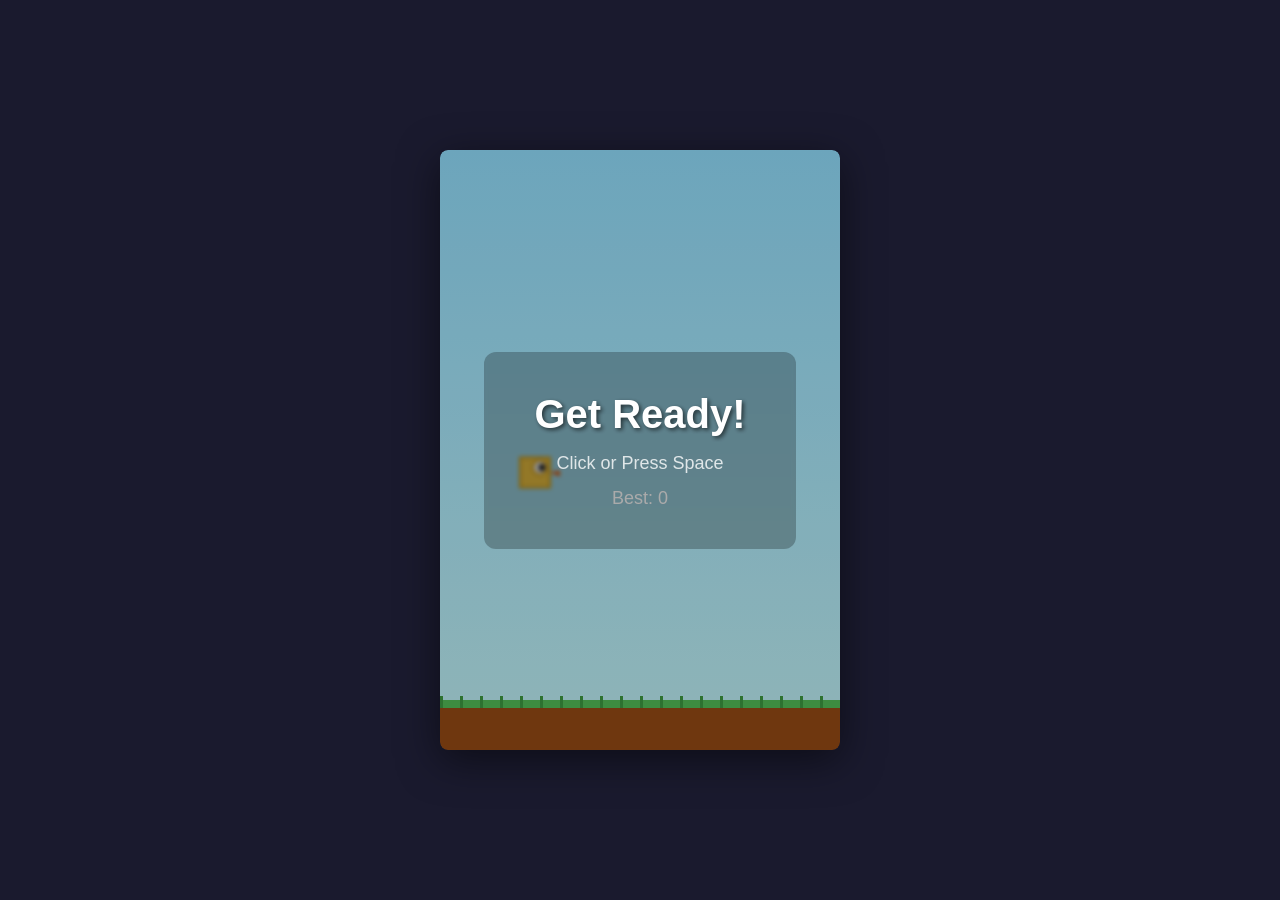
==== index.html @ d2d1e56a "v2  - split into 3 seperate files" ====
<!DOCTYPE html>
<html lang="en">
<head>
  <meta charset="UTF-8">
  <meta name="viewport" content="width=device-width, initial-scale=1.0">
  <title>Flappy Bird</title>
  <link rel="stylesheet" href="style.css">
</head>
<body>
  <div class="game-wrapper">
    <div class="canvas-container">
      <canvas id="gameCanvas" width="400" height="600"></canvas>

      <div id="readyOverlay" class="overlay overlay-ready">
        <div class="overlay-box">
          <h1 class="overlay-title">Get Ready!</h1>
          <p class="instruction">Click or Press Space</p>
          <p class="best-score">Best: <span id="readyHighScore">0</span></p>
        </div>
      </div>

      <div id="gameOverOverlay" class="overlay overlay-gameover">
        <div class="overlay-box">
          <h1 class="overlay-title game-over-title">Game Over</h1>
          <div class="score-summary">
            <p class="score-line">Score: <span id="finalScore">0</span></p>
            <p class="score-line best-score-line">Best: <span id="highScore">0</span></p>
          </div>
          <button id="restartBtn" class="restart-btn">Restart</button>
          <p class="instruction">or Press Space</p>
        </div>
      </div>

      <div id="scoreDisplay" class="score-top">
        <span id="score">0</span>
      </div>
    </div>
  </div>
  <script src="game.js"></script>
</body>
</html>
---- style.css ----
* {
  margin: 0;
  padding: 0;
  box-sizing: border-box;
}

body {
  background: #1a1a2e;
  display: flex;
  justify-content: center;
  align-items: center;
  height: 100vh;
  overflow: hidden;
  font-family: Arial, sans-serif;
}

.game-wrapper {
  box-shadow: 0 10px 40px rgba(0, 0, 0, 0.5);
  border-radius: 8px;
}

canvas {
  display: block;
  border-radius: 8px;
}

.canvas-container {
  position: relative;
  border-radius: 8px;
  overflow: hidden;
}

.overlay {
  position: absolute;
  top: 0;
  left: 0;
  width: 100%;
  height: 100%;
  display: none;
  justify-content: center;
  align-items: center;
  z-index: 20;
  border-radius: 8px;
}

.overlay-ready {
  background: rgba(0, 0, 0, 0.2);
}

.overlay-gameover {
  background: rgba(0, 0, 0, 0.55);
}

.overlay-box {
  background: rgba(0, 0, 0, 0.25);
  border-radius: 12px;
  padding: 40px 50px;
  text-align: center;
  backdrop-filter: blur(2px);
}

.overlay-title {
  font-size: 40px;
  font-weight: bold;
  color: white;
  text-shadow: 2px 2px 4px rgba(0, 0, 0, 0.6);
  margin-bottom: 16px;
}

.game-over-title {
  color: #e74c3c;
}

.instruction {
  font-size: 18px;
  color: rgba(255, 255, 255, 0.8);
  margin-top: 10px;
}

.best-score {
  font-size: 18px;
  color: #aaa;
  margin-top: 14px;
}

.score-summary {
  margin: 20px 0 24px;
}

.score-line {
  font-size: 22px;
  color: white;
  margin: 8px 0;
}

.best-score-line {
  color: #ccc;
}

.best-score-line.new-record {
  color: #f1c40f;
}

.restart-btn {
  background: #4CAF50;
  color: white;
  border: none;
  border-radius: 6px;
  padding: 12px 36px;
  font-size: 18px;
  font-weight: bold;
  cursor: pointer;
  transition: background 0.2s, transform 0.1s;
  box-shadow: 0 3px 0 #2d6a30;
}

.restart-btn:hover {
  background: #43a047;
}

.restart-btn:active {
  transform: translateY(2px);
  box-shadow: 0 1px 0 #2d6a30;
}

.score-top {
  position: absolute;
  top: 20px;
  left: 50%;
  transform: translateX(-50%);
  z-index: 10;
  display: none;
  pointer-events: none;
}

.score-top span {
  font-size: 48px;
  font-weight: bold;
  color: white;
  text-shadow: 2px 2px 4px rgba(0, 0, 0, 0.5);
}
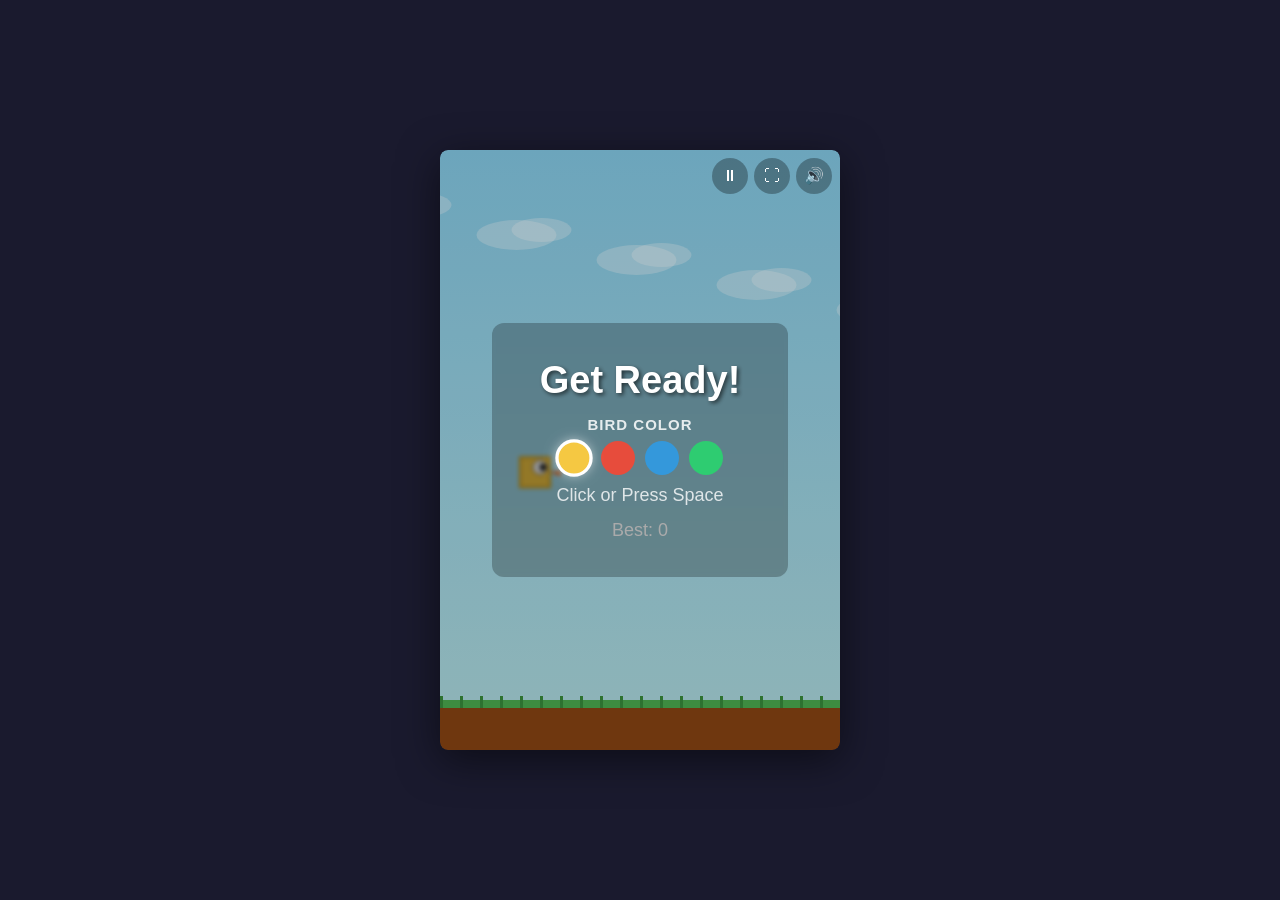
==== commit c6fc7ffb: "v3 - added customisation - added sound effects - added score tracking - added particles" ====
--- a/index.html
+++ b/index.html
@@ -2,7 +2,7 @@
 <html lang="en">
 <head>
   <meta charset="UTF-8">
-  <meta name="viewport" content="width=device-width, initial-scale=1.0">
+  <meta name="viewport" content="width=device-width, initial-scale=1.0, user-scalable=no">
   <title>Flappy Bird</title>
   <link rel="stylesheet" href="style.css">
 </head>
@@ -11,15 +11,31 @@
     <div class="canvas-container">
       <canvas id="gameCanvas" width="400" height="600"></canvas>
 
-      <div id="readyOverlay" class="overlay overlay-ready">
+      <div id="readyOverlay" class="overlay">
         <div class="overlay-box">
           <h1 class="overlay-title">Get Ready!</h1>
+          <div class="color-selector">
+            <span class="color-label">Bird Color</span>
+            <div class="color-options">
+              <button class="color-circle active" data-color="#f5c842" style="background:#f5c842" title="Yellow"></button>
+              <button class="color-circle" data-color="#e74c3c" style="background:#e74c3c" title="Red"></button>
+              <button class="color-circle" data-color="#3498db" style="background:#3498db" title="Blue"></button>
+              <button class="color-circle" data-color="#2ecc71" style="background:#2ecc71" title="Green"></button>
+            </div>
+          </div>
           <p class="instruction">Click or Press Space</p>
           <p class="best-score">Best: <span id="readyHighScore">0</span></p>
         </div>
       </div>
 
-      <div id="gameOverOverlay" class="overlay overlay-gameover">
+      <div id="pausedOverlay" class="overlay">
+        <div class="overlay-box">
+          <h1 class="overlay-title">Paused</h1>
+          <p class="instruction">Press <kbd>P</kbd> to Resume</p>
+        </div>
+      </div>
+
+      <div id="gameOverOverlay" class="overlay">
         <div class="overlay-box">
           <h1 class="overlay-title game-over-title">Game Over</h1>
           <div class="score-summary">
@@ -34,6 +50,12 @@
       <div id="scoreDisplay" class="score-top">
         <span id="score">0</span>
       </div>
+
+      <div class="top-buttons">
+        <button id="pauseBtn" class="icon-btn" title="Pause (P)">⏸</button>
+        <button id="fullscreenBtn" class="icon-btn" title="Fullscreen">⛶</button>
+        <button id="soundBtn" class="icon-btn" title="Toggle Sound">🔊</button>
+      </div>
     </div>
   </div>
   <script src="game.js"></script>
--- a/style.css
+++ b/style.css
@@ -11,7 +11,9 @@
   align-items: center;
   height: 100vh;
   overflow: hidden;
-  font-family: Arial, sans-serif;
+  font-family: 'Segoe UI', Arial, sans-serif;
+  -webkit-tap-highlight-color: transparent;
+  user-select: none;
 }
 
 .game-wrapper {
@@ -36,35 +38,52 @@
   left: 0;
   width: 100%;
   height: 100%;
-  display: none;
+  display: flex;
   justify-content: center;
   align-items: center;
   z-index: 20;
-  border-radius: 8px;
-}
-
-.overlay-ready {
+  opacity: 0;
+  pointer-events: none;
+  transition: opacity 0.3s ease;
+  border-radius: 8px;
+}
+
+.overlay.visible {
+  opacity: 1;
+  pointer-events: none;
+}
+
+.overlay.visible > * {
+  pointer-events: auto;
+}
+
+#readyOverlay {
   background: rgba(0, 0, 0, 0.2);
 }
 
-.overlay-gameover {
+#pausedOverlay {
+  background: rgba(0, 0, 0, 0.4);
+}
+
+#gameOverOverlay {
   background: rgba(0, 0, 0, 0.55);
 }
 
 .overlay-box {
   background: rgba(0, 0, 0, 0.25);
   border-radius: 12px;
-  padding: 40px 50px;
+  padding: 36px 48px;
   text-align: center;
   backdrop-filter: blur(2px);
+  -webkit-backdrop-filter: blur(2px);
 }
 
 .overlay-title {
-  font-size: 40px;
+  font-size: 38px;
   font-weight: bold;
   color: white;
   text-shadow: 2px 2px 4px rgba(0, 0, 0, 0.6);
-  margin-bottom: 16px;
+  margin-bottom: 14px;
 }
 
 .game-over-title {
@@ -77,14 +96,64 @@
   margin-top: 10px;
 }
 
+.instruction kbd {
+  background: rgba(255, 255, 255, 0.15);
+  padding: 2px 8px;
+  border-radius: 4px;
+  font-size: 16px;
+}
+
 .best-score {
   font-size: 18px;
   color: #aaa;
   margin-top: 14px;
 }
 
+.color-selector {
+  display: flex;
+  flex-direction: column;
+  align-items: center;
+  gap: 8px;
+  margin-top: 14px;
+  margin-bottom: 6px;
+}
+
+.color-label {
+  font-size: 15px;
+  color: rgba(255, 255, 255, 0.85);
+  font-weight: 600;
+  text-transform: uppercase;
+  letter-spacing: 1px;
+}
+
+.color-options {
+  display: flex;
+  gap: 10px;
+}
+
+.color-circle {
+  width: 34px;
+  height: 34px;
+  border-radius: 50%;
+  border: 3px solid transparent;
+  cursor: pointer;
+  transition: border-color 0.2s, box-shadow 0.2s, transform 0.15s;
+  outline: none;
+  padding: 0;
+}
+
+.color-circle:hover {
+  transform: scale(1.12);
+}
+
+.color-circle.active {
+  border-color: white;
+  box-shadow: 0 0 10px rgba(255, 255, 255, 0.5);
+  transform: scale(1.1);
+}
+
 .score-summary {
-  margin: 20px 0 24px;
+  margin: 18px 0 22px;
 }
 
 .score-line {
@@ -112,6 +181,7 @@
   cursor: pointer;
   transition: background 0.2s, transform 0.1s;
   box-shadow: 0 3px 0 #2d6a30;
+  outline: none;
 }
 
 .restart-btn:hover {
@@ -129,8 +199,13 @@
   left: 50%;
   transform: translateX(-50%);
   z-index: 10;
-  display: none;
+  opacity: 0;
   pointer-events: none;
+  transition: opacity 0.2s;
+}
+
+.score-top.visible {
+  opacity: 1;
 }
 
 .score-top span {
@@ -139,3 +214,68 @@
   color: white;
   text-shadow: 2px 2px 4px rgba(0, 0, 0, 0.5);
 }
+
+.top-buttons {
+  position: absolute;
+  top: 8px;
+  right: 8px;
+  display: flex;
+  gap: 6px;
+  z-index: 30;
+}
+
+.icon-btn {
+  width: 36px;
+  height: 36px;
+  border-radius: 50%;
+  border: none;
+  background: rgba(0, 0, 0, 0.3);
+  color: white;
+  font-size: 16px;
+  cursor: pointer;
+  display: flex;
+  align-items: center;
+  justify-content: center;
+  transition: background 0.2s, transform 0.15s;
+  outline: none;
+  line-height: 1;
+}
+
+.icon-btn:hover {
+  background: rgba(0, 0, 0, 0.5);
+  transform: scale(1.1);
+}
+
+.icon-btn:active {
+  transform: scale(0.95);
+}
+
+@media (max-width: 440px) {
+  .game-wrapper {
+    max-width: 100vw;
+    border-radius: 0;
+  }
+  .canvas-container, canvas {
+    max-width: 100vw;
+    border-radius: 0;
+  }
+  .overlay {
+    border-radius: 0;
+  }
+  .overlay-box {
+    padding: 28px 32px;
+  }
+  .overlay-title {
+    font-size: 30px;
+  }
+  .score-top span {
+    font-size: 36px;
+  }
+}
+
+@media (max-height: 620px) {
+  .game-wrapper {
+    transform: scale(0.75);
+    transform-origin: center center;
+  }
+}
